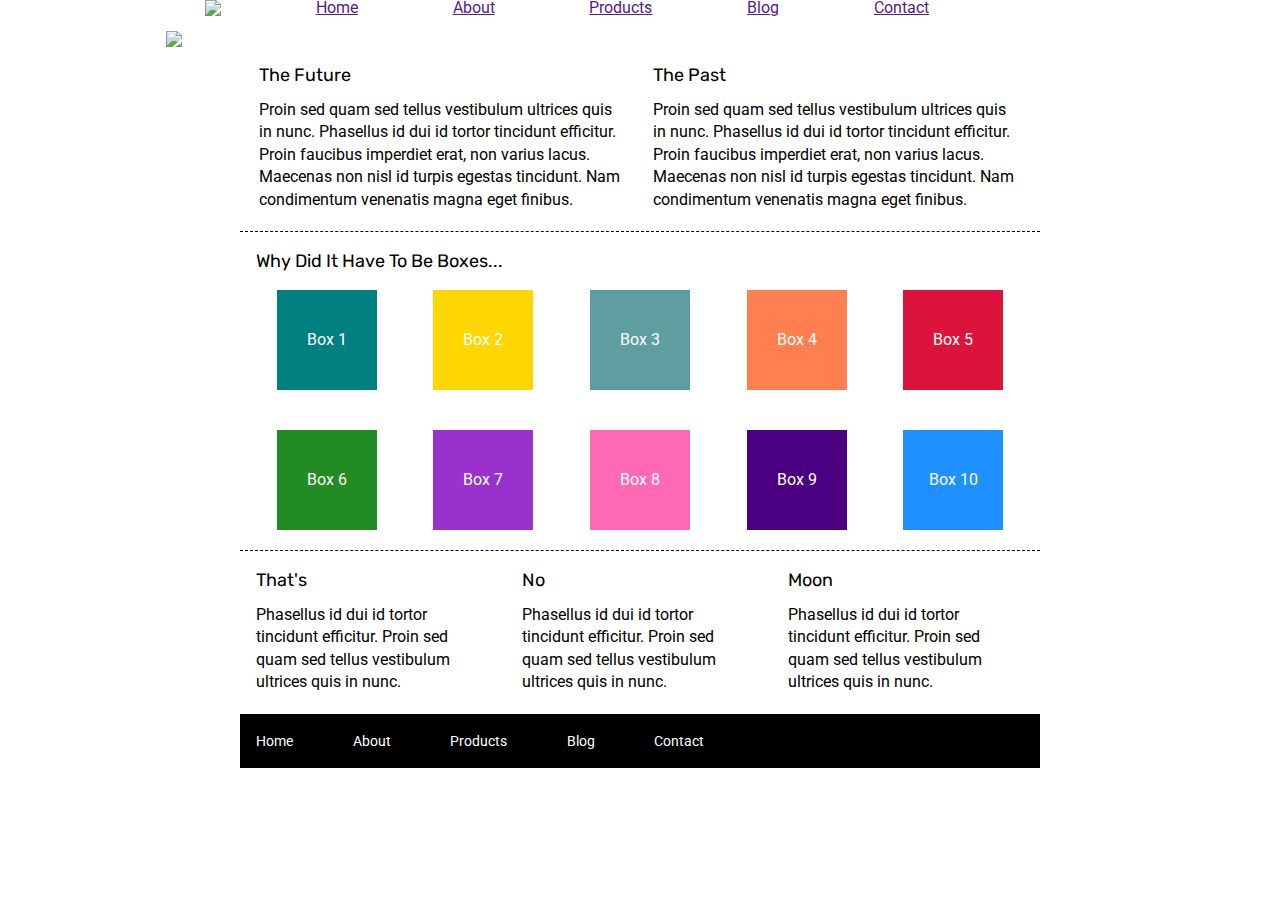
==== index.html @ 9266a789 "getting there!" ====
<!doctype html>

<html lang="en">
<head>
  <meta charset="utf-8">

  <title>Sprint Challenge - Home</title>

  <link href="https://fonts.googleapis.com/css?family=Roboto|Rubik" rel="stylesheet">
  <link rel="stylesheet" href="css/index.css">

</head>

<body>
    <header>
        <nav class ="headerNav">
            <img src="img/lambda-black.png">
            <a href ="">Home</a>
            <a href ="">About</a>
            <a href ="">Products</a>
            <a href ="">Blog</a>
            <a href ="">Contact</a>
        </nav>
    </header>

    <div class ="jumbo">
        <img src="img/jumbo.jpg">
    </div>

<br>

    <div class="container">
   
        <section class="top-content">
            <div class="text-container">
                <h2>The Future</h2>
                <p>Proin sed quam sed tellus vestibulum ultrices quis in nunc. Phasellus id dui id tortor tincidunt efficitur. Proin faucibus imperdiet erat, non varius lacus. Maecenas non nisl id turpis egestas tincidunt. Nam condimentum venenatis magna eget finibus.</p>
            </div>
            <div class="text-container">
                <h2>The Past</h2>
                <p>Proin sed quam sed tellus vestibulum ultrices quis in nunc. Phasellus id dui id tortor tincidunt efficitur. Proin faucibus imperdiet erat, non varius lacus. Maecenas non nisl id turpis egestas tincidunt. Nam condimentum venenatis magna eget finibus.</p>
            </div>
        </section>
        
        <section class="middle-content">
        
            <h2>Why Did It Have To Be Boxes...</h2>
            
            <div class="boxes">
                <div class="box box-1">Box 1</div>
                <div class="box box-2">Box 2</div>
                <div class="box box-3">Box 3</div>
                <div class="box box-4">Box 4</div>
                <div class="box box-5">Box 5</div>
                <div class="box box-6">Box 6</div>
                <div class="box box-7">Box 7</div>
                <div class="box box-8">Box 8</div>
                <div class="box box-9">Box 9</div>
                <div class="box box-10">Box 10</div>
            </div>
        
        </section>

        <section class="bottom-content">

            <div class="text-container">
                <h2>That's</h2>
                <p>Phasellus id dui id tortor tincidunt efficitur. Proin sed quam sed tellus vestibulum ultrices quis in nunc.</p>
            </div>
            <div class="text-container">
                <h2>No</h2>
                <p>Phasellus id dui id tortor tincidunt efficitur. Proin sed quam sed tellus vestibulum ultrices quis in nunc.</p>
            </div>
            <div class="text-container">
                <h2>Moon</h2>
                <p>Phasellus id dui id tortor tincidunt efficitur. Proin sed quam sed tellus vestibulum ultrices quis in nunc.</p>
            </div>

        </section>
        
        <footer>
            <nav>
                <a href="#">Home</a>
                <a href="#">About</a>
                <a href="#">Products</a>
                <a href="#">Blog</a>
                <a href="#">Contact</a>
            </nav>
        </footer>
    </div><!-- container -->        
</body>
</html>
---- css/index.css ----
/* http://meyerweb.com/eric/tools/css/reset/ 
   v2.0 | 20110126
   License: none (public domain)
*/

html, body, div, span, applet, object, iframe,
h1, h2, h3, h4, h5, h6, p, blockquote, pre,
a, abbr, acronym, address, big, cite, code,
del, dfn, em, img, ins, kbd, q, s, samp,
small, strike, strong, sub, sup, tt, var,
b, u, i, center,
dl, dt, dd, ol, ul, li,
fieldset, form, label, legend,
table, caption, tbody, tfoot, thead, tr, th, td,
article, aside, canvas, details, embed, 
figure, figcaption, footer, header, hgroup, 
menu, nav, output, ruby, section, summary,
time, mark, audio, video {
	margin: 0;
	padding: 0;
	border: 0;
	font-size: 100%;
	font: inherit;
	vertical-align: baseline;
}
/* HTML5 display-role reset for older browsers */
article, aside, details, figcaption, figure, 
footer, header, hgroup, menu, nav, section {
	display: block;
}
body {
	line-height: 1;
}
ol, ul {
	list-style: none;
}
blockquote, q {
	quotes: none;
}
blockquote:before, blockquote:after,
q:before, q:after {
	content: '';
	content: none;
}
table {
	border-collapse: collapse;
	border-spacing: 0;
}

* {
    box-sizing: border-box;
}

html, body {
    height: 100%;
    font-family: 'Roboto', sans-serif;
}

h1, h2, h3, h4, h5 {
    font-size: 18px;
    margin-bottom: 15px;
    font-family: 'Rubik', sans-serif;
}

p {
    line-height: 1.4;
}

.container {
    width: 800px;
    margin: 0 auto;
}

.top-content {
    display: flex;
    flex-wrap: wrap;
    justify-content: space-evenly;
    margin-bottom: 20px;
    border-bottom: 1px dashed black;
    color: black;
}

.top-content .text-container {
    width: 48%;
    padding: 0 1%;
    padding-bottom: 20px;
    color: black;  
}

.middle-content {
    margin-bottom: 20px;
    border-bottom: 1px dashed black;
    color: black;
}

.middle-content h2 {
    padding: 0 2%;
    margin-bottom: 0;
}

.middle-content .boxes {
    display: flex;
    flex-wrap: wrap;
    justify-content: space-evenly;
}

.middle-content .boxes .box {
    width: 12.5%;
    height: 100px;
    margin: 20px 2.5%;
    color: white;
    display: flex;
    align-items: center;
    justify-content: center;
}

.bottom-content {
    display: flex;
    margin: 0 2% 20px;
    justify-content: space-around;
}

.bottom-content .text-container {
    padding-right: 4%;
}

.bottom-content .text-container:last-child {
    padding-right: 0;
}

footer {
    width: 100%;
    background: black;
}

footer nav {
    width: 60%;
    display: flex;
    justify-content: space-between;
    align-items: center;
    padding: 20px 2%;
    font-size: 14px;
}

footer nav a {
    color: white;
    text-decoration: none;
}

.headerNav {
    display: flex;
    justify-content: space-evenly;
    width: 80%;
    padding-left: 110px;
}

.jumbo {
    padding-left: 13%;
    margin-top: 15px;
}
.box-1 {
    background: teal;
}
.box-2 {
    background: gold;
}
.box-3 {
    background: cadetblue;
}
.box-4 {
    background: coral;
}
.box-5 {
    background: crimson;
}
.box-6 {
    background: forestgreen;
}
.box-7 {
    background: darkorchid;
}
.box-8 {
    background: hotpink;
}
.box-9 {
    background: indigo;
}
.box-10 {
    background: dodgerblue;
}
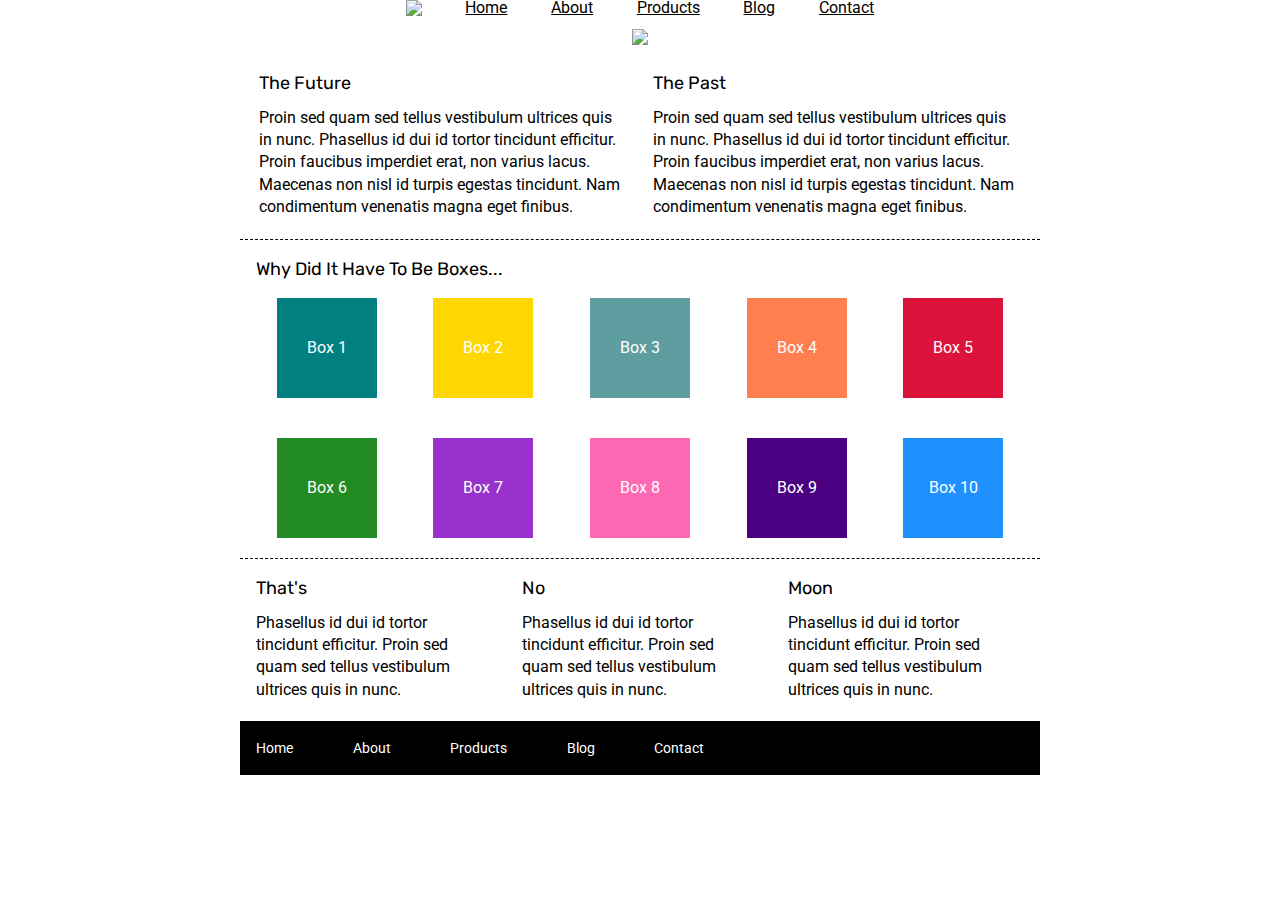
==== commit 6ba68115: "strugglin ABOUT" ====
--- a/index.html
+++ b/index.html
@@ -13,14 +13,17 @@
 
 <body>
     <header>
-        <nav class ="headerNav">
-            <img src="img/lambda-black.png">
-            <a href ="">Home</a>
-            <a href ="">About</a>
-            <a href ="">Products</a>
-            <a href ="">Blog</a>
-            <a href ="">Contact</a>
-        </nav>
+        <div>
+            <nav class ="headerNav">
+                <img src="img/lambda-black.png">
+                <a href ="">Home</a>
+                <a href ="">About</a>
+                <a href ="">Products</a>
+                <a href ="">Blog</a>
+                <a href ="">Contact</a>
+            </nav>
+        </div>
+        
     </header>
 
     <div class ="jumbo">
--- a/css/index.css
+++ b/css/index.css
@@ -149,14 +149,20 @@
 
 .headerNav {
     display: flex;
-    justify-content: space-evenly;
+    flex-wrap: row wrap;
+    justify-content: space-around;
+    width: 70%;
+    padding-left: 30%;
+    
+}
+.jumbo {
+    display: flex;
+    flex-wrap: row wrap;
+    justify-content: space-around;
     width: 80%;
-    padding-left: 110px;
-}
-
-.jumbo {
-    padding-left: 13%;
-    margin-top: 15px;
+    padding-left: 18%;
+    margin: 1%;
+
 }
 .box-1 {
     background: teal;
@@ -187,4 +193,14 @@
 }
 .box-10 {
     background: dodgerblue;
+}
+
+a {
+    color: black;
+}
+
+.containerabout-page {
+    display: flex;
+    flex-wrap: wrap;
+    flex-direction: column;
 }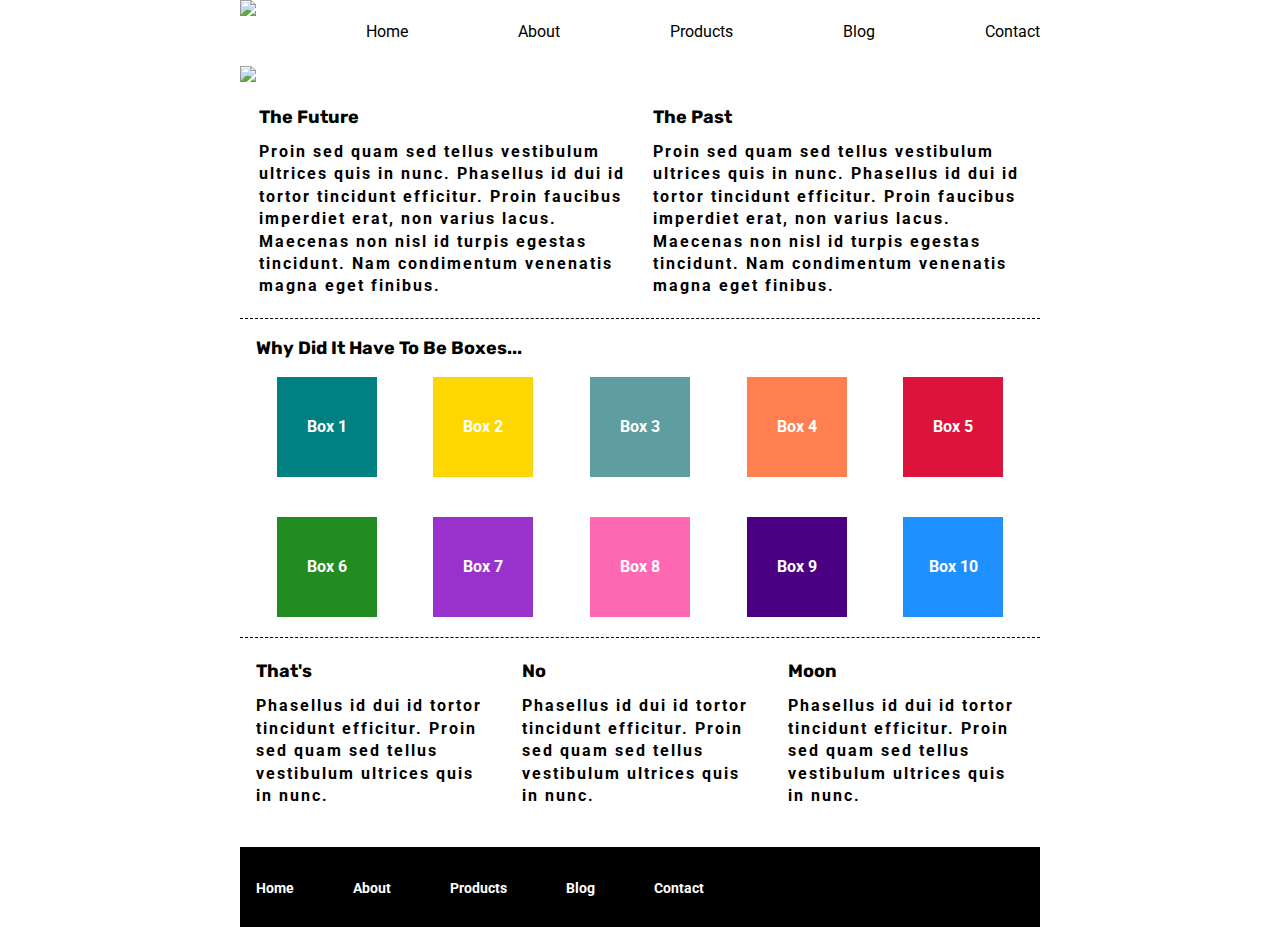
==== commit 0ea98ebc: "Final Submission" ====
--- a/index.html
+++ b/index.html
@@ -17,7 +17,7 @@
             <nav class ="headerNav">
                 <img src="img/lambda-black.png">
                 <a href ="">Home</a>
-                <a href ="">About</a>
+                <a href ="about.html">About</a>
                 <a href ="">Products</a>
                 <a href ="">Blog</a>
                 <a href ="">Contact</a>
--- a/css/index.css
+++ b/css/index.css
@@ -68,7 +68,10 @@
 
 .container {
     width: 800px;
-    margin: 0 auto;
+    height: 0 auto;
+    margin: 0 auto;
+    color: black;
+    font-weight: bold;
 }
 
 .top-content {
@@ -131,6 +134,10 @@
 footer {
     width: 100%;
     background: black;
+    padding-bottom: 3%;
+    margin-top: 5%;
+    height: 80px;
+
 }
 
 footer nav {
@@ -149,20 +156,16 @@
 
 .headerNav {
     display: flex;
-    flex-wrap: row wrap;
-    justify-content: space-around;
-    width: 70%;
-    padding-left: 30%;
-    
+    flex-direction: row;
+    align-items: flex-start;
+    justify-content: space-between;
+    width: 800px;
+    margin: 0 auto;
 }
 .jumbo {
-    display: flex;
-    flex-wrap: row wrap;
-    justify-content: space-around;
-    width: 80%;
-    padding-left: 18%;
-    margin: 1%;
-
+    width: 800px;
+    margin: 0 auto;
+    margin-top: 2%;
 }
 .box-1 {
     background: teal;
@@ -197,10 +200,78 @@
 
 a {
     color: black;
+    padding-top: 3%;
+    text-decoration: none;
 }
 
 .containerabout-page {
+    width: 800px;
+    margin: 0 auto;
+    color: black;
+    font-weight: bold;
+}
+
+.headerNavabout {
+    display: flex;
+    flex-direction: row;
+    align-items: flex-start;
+    justify-content: space-between;
+    width: 800px;
+    margin: 0 auto;
+    color: black;
+    font-weight: bold;
+}
+.main {
+    width: 770px;
+    height: 900px;
+    margin: 0 auto;
     display: flex;
     flex-wrap: wrap;
-    flex-direction: column;
-}+    justify-content: space-between;
+}
+.mainContent {
+    border-bottom: 1px dotted black;
+    width: 380px;
+    margin-top: 2%;
+    align-content: center;
+    margin-bottom: 1%;
+    align-items: stretch;
+}
+p {
+    letter-spacing: 2px;
+}
+.about {
+    border-bottom: 1px dotted black;
+    padding-bottom: 4%;
+}
+.jumbo-about {
+    width: 800px;
+    margin: 0 auto;
+    margin-top: 1%;
+}
+.workTogether {
+    width: 800px;
+    margin: 0 auto;
+    color: black;
+    font-weight: bold;
+    margin-bottom: 2%;
+}
+.footerAbout {
+    width: 850px;
+    margin: 0 auto;
+}
+button {
+    margin-top: 7%;
+    margin-bottom: 2%;
+    border-radius: 8px;
+    border: 2px solid black;
+    background-color: white;
+    padding: 2%;
+    padding-left: 5%;
+    padding-right: 5%;
+    color: black;
+    font-weight: bold;
+}
+h2 {
+    margin-top: 2%;
+}
